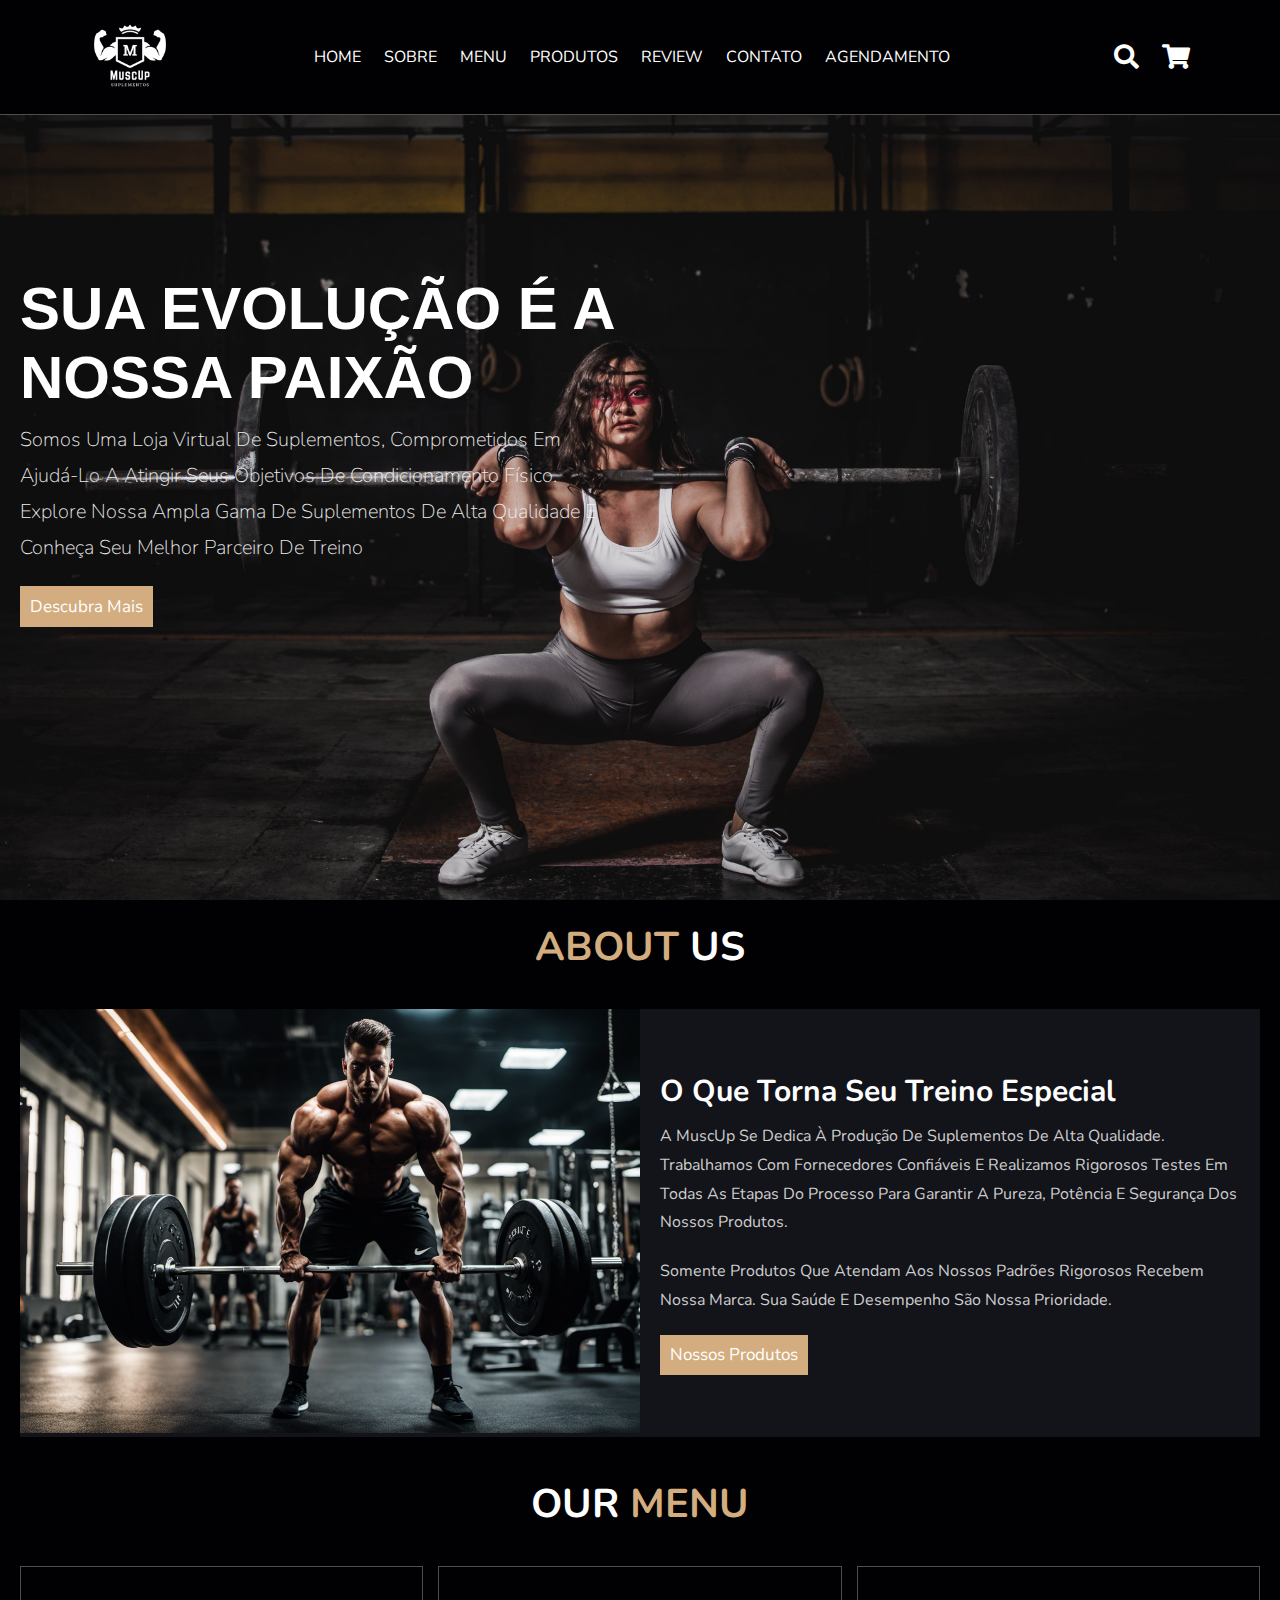
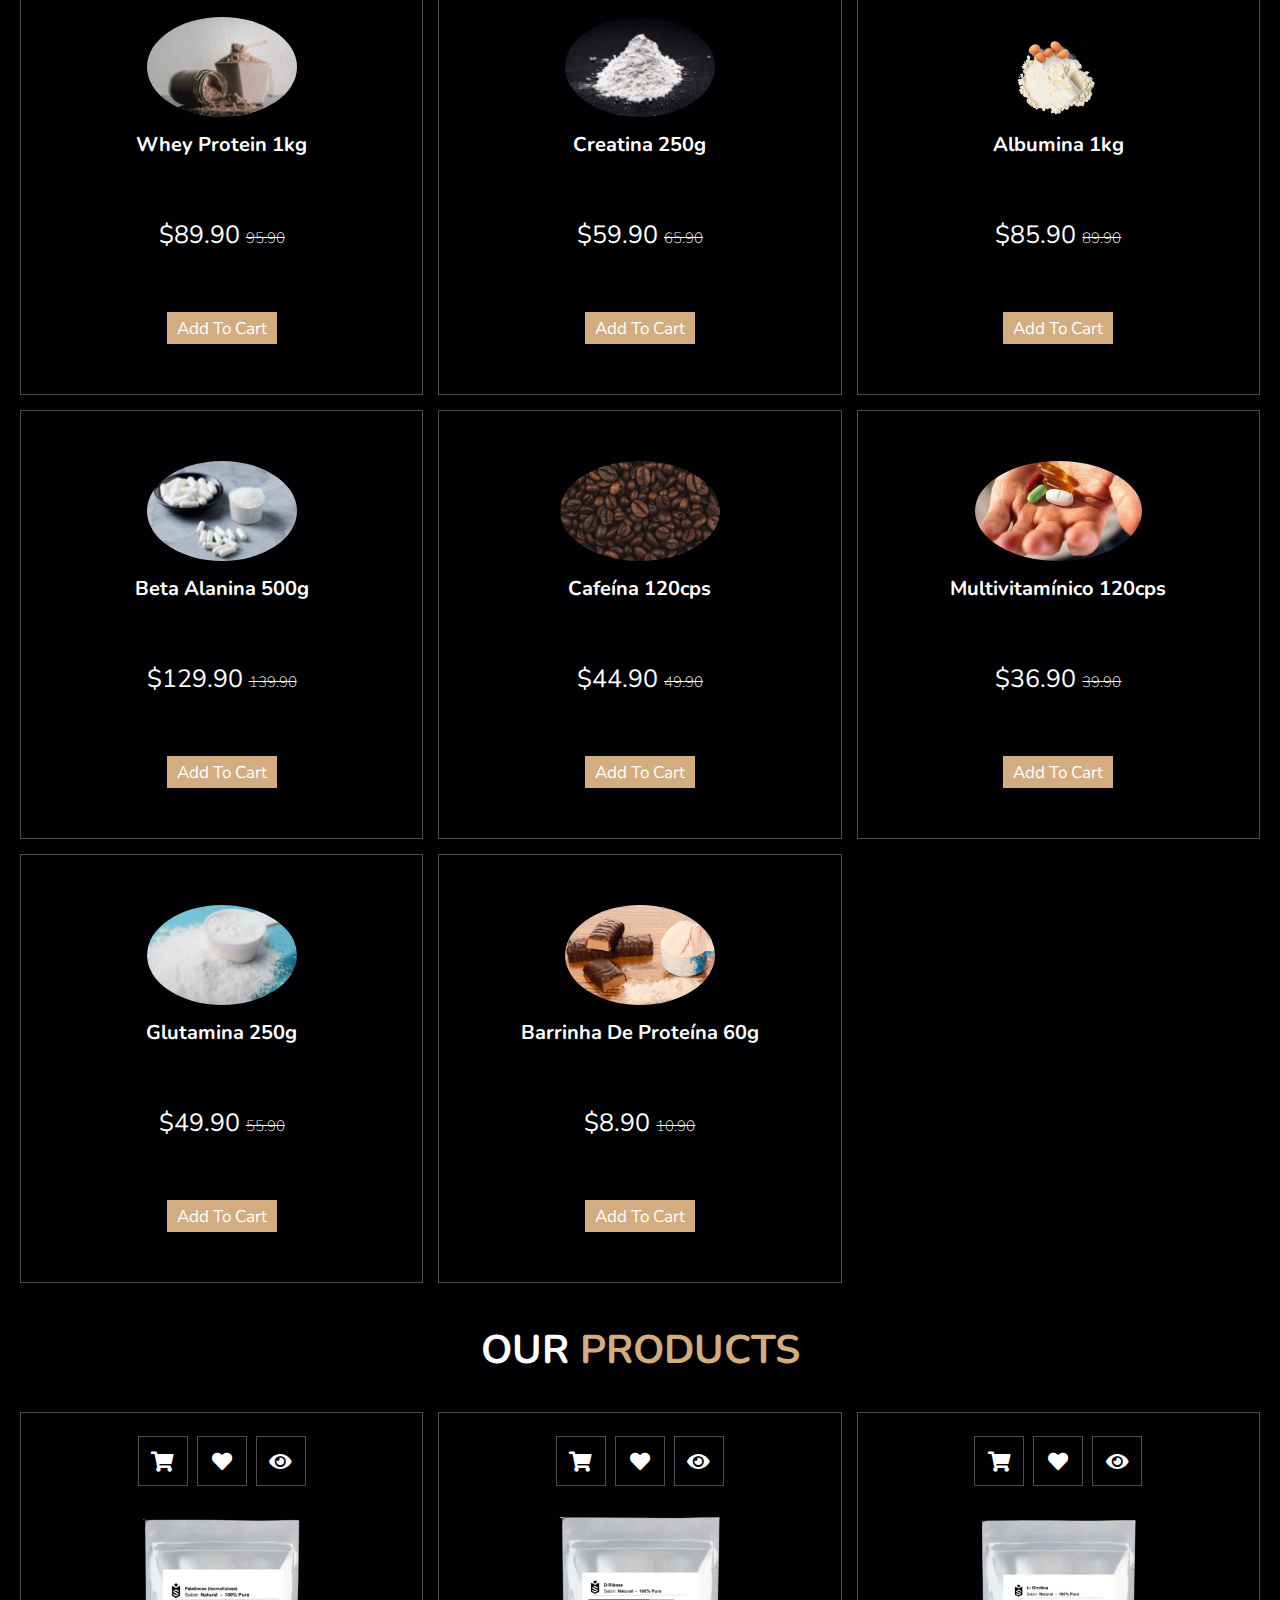
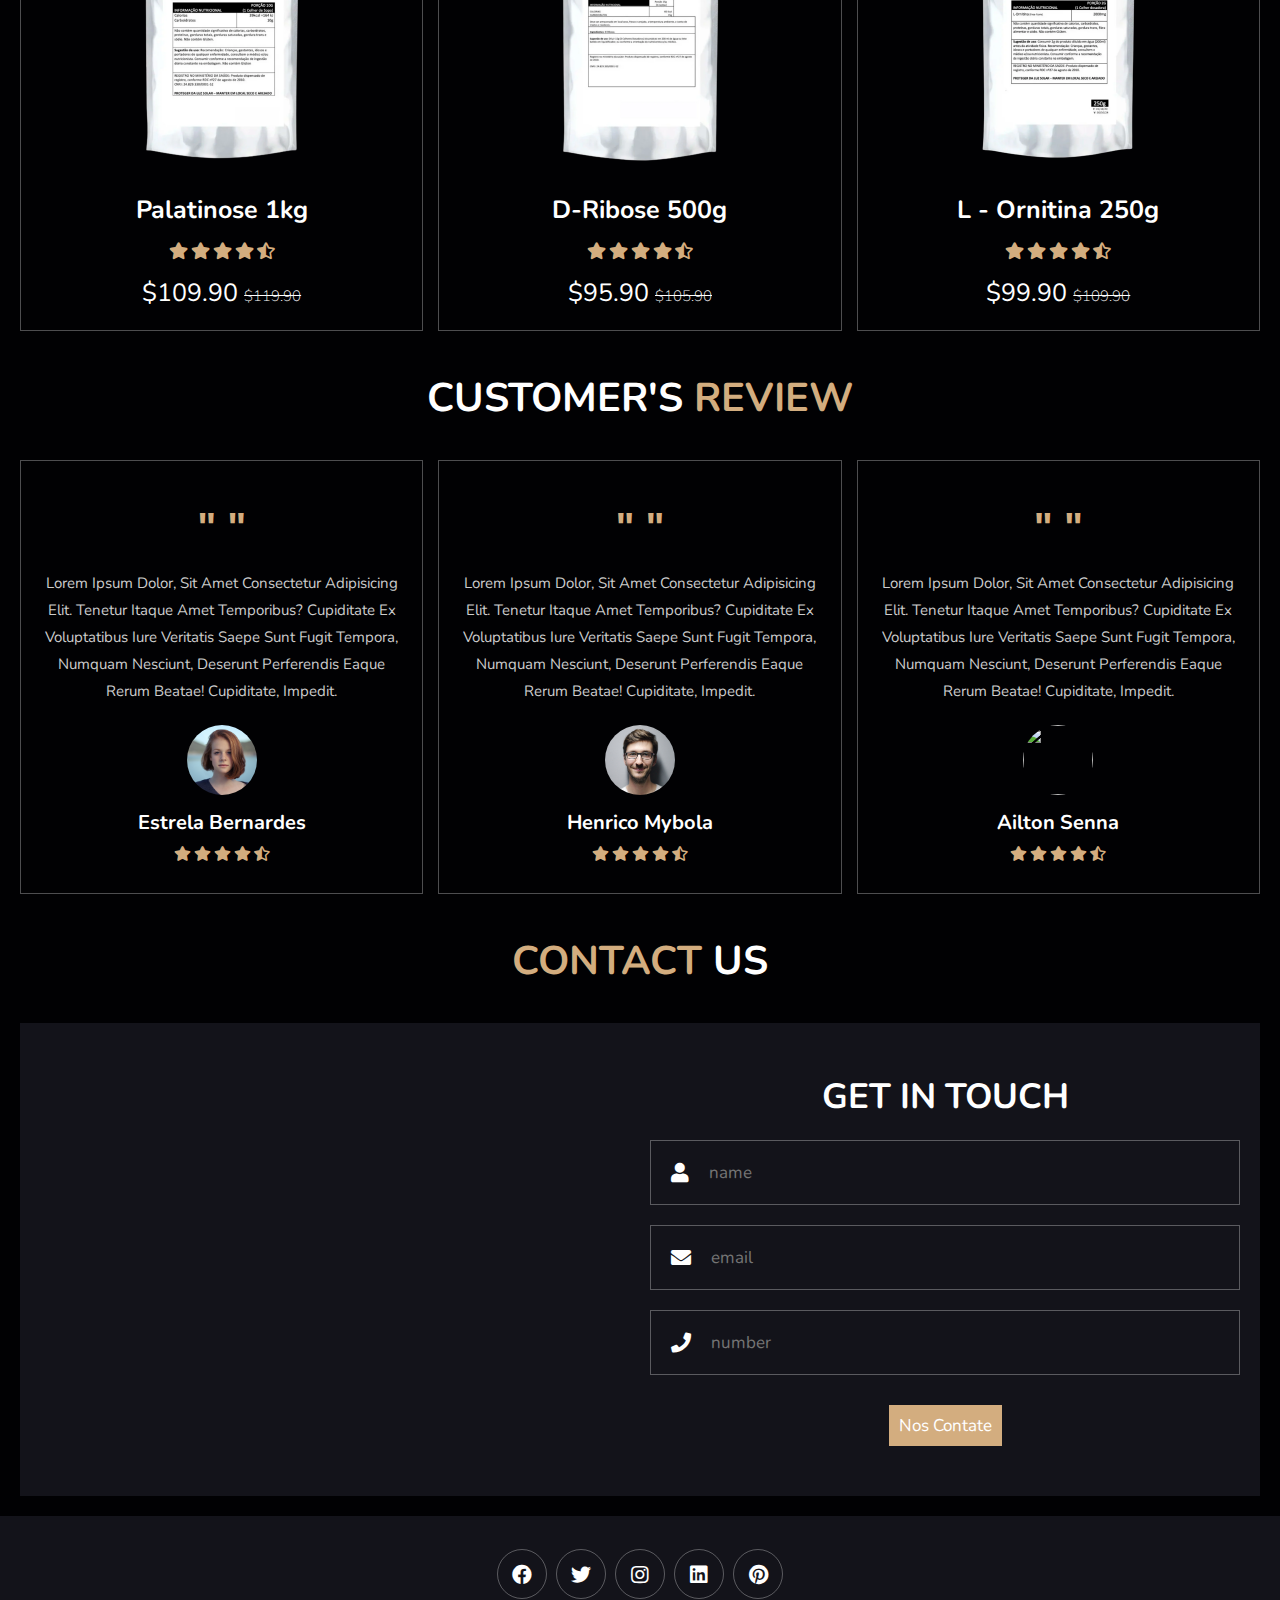
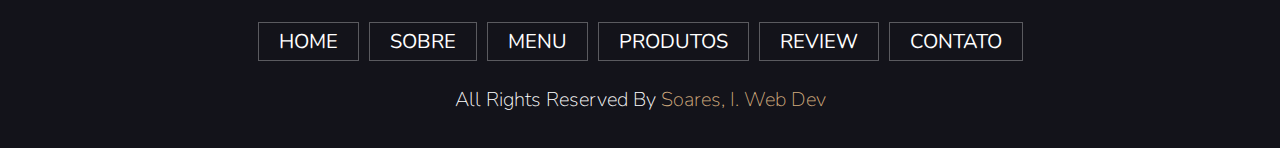
==== RUPERPROJECT/index.html @ 1b742f9e "Add files via upload" ====
<!DOCTYPE html>
<html lang="en">
<head>
    <meta charset="UTF-8">
    <meta name="viewport" content="width=device-width, initial-scale=1.0">
    <link rel="stylesheet" href="style.css">
    <link rel="stylesheet" href="@import url('https://fonts.googleapis.com/css2?family=Nunito&display=swap');">
    <link rel="stylesheet" href="https://cdnjs.cloudflare.com/ajax/libs/font-awesome/5.15.4/css/all.min.css">
    <link rel="shortcut icon" href="img/homenone.png" type="imagens/x-icon">

    <title>RUPER SITE</title>

</head>
<body>
   <header class="header">

    <a href="#" class="logo">
        <img src="img/MuscUp.png" alt="logo">
    </a>


<nav class="navbar">
    <a href="#home">HOME</a>
    <a href="#about">SOBRE</a>
    <a href="#menu">MENU</a>
    <a href="#products">PRODUTOS</a>
    <a href="#review">REVIEW</a>
    <a href="#contact">CONTATO</a>
    <a href="agendamento.html">AGENDAMENTO</a>

</nav>    

<div class="icons">
    <div class="fas fa-search" id="search-btn"></div>
    <div class="fas fa-shopping-cart" id="cart-btn"></div>
    <div class="fas fa-bars" id="menu-btn"></div>
</div>

<div class="search-form">
    <input type="search" id="search-box" placeholder="search here...">
    <label for="search-box" class="fa-buscar"></label>
</div>


<div class="cart-items-container">
    <div class="cart-item">
        <span class="fas fa-times"></span>
        <img src="img/whey.jpg" alt="">
        <div class="content">
            <h3>cart item 01</h3>
            <div class="price">$16.99/-</div>
        </div>
    </div>

    <div class="cart-item">
        <span class="fas fa-times"></span>
        <img src="img/creatina.jpg" alt="">
        <div class="content">
            <h3>cart item 02</h3>
            <div class="price">$16.99/-</div>
        </div>
    </div>

    <div class="cart-item">
        <span class="fas fa-times"></span>
        <img src="img/glutamina.jpg" alt="">
        <div class="content">
            <h3>cart item 03</h3>
            <div class="price">$16.99/-</div>
        </div>
    </div>

    <div class="cart-item">
        <span class="fas fa-times"></span>
        <img src="img/multivitaminico.jpg" alt="">
        <div class="content">
            <h3>cart item 04</h3>
            <div class="price">$16.99/-</div>
        </div>
    </div>

    <a href="#" class="btn">checkout now</a>
</div>
   </header>
    


   <section class="home" id="home">
    <div class="content">
        <h3>sua evolução é a nossa paixão</h3>
        <p>Somos uma loja virtual de suplementos, comprometidos em ajudá-lo a atingir seus objetivos de condicionamento físico. Explore nossa ampla gama de suplementos de alta qualidade e conheça seu melhor parceiro de treino</p>
        <a href="#about" class="btn">Descubra Mais</a>
    </div>
   </section>


   <section class="about" id="about">

    <h1 class="heading"> <span>about  </span>  us</h1>

    <div class="row">
    
    
    <div class="image">
        <img src="img/creatina-mon.jpg" alt="">
    </div>

    <div class="content">
        <h3>o que torna seu treino especial</h3>

        <p>A MuscUp se dedica à produção de suplementos de alta qualidade. Trabalhamos com fornecedores confiáveis e realizamos rigorosos testes em todas as etapas do processo para garantir a pureza, potência e segurança dos nossos produtos. </p>
        
        <p>Somente produtos que atendam aos nossos padrões rigorosos recebem nossa marca. Sua saúde e desempenho são nossa prioridade.</p>
        
        <a href="#products" class="btn">Nossos Produtos</a>

    </div>
    </div>

   </section>

<section class="menu" id="menu">

    <h1 class="heading">our <span> menu</span></h1>

    <div class="box-container">

        <div class="box">
            <img src="img/whey.jpg" alt="">
            <h3>whey protein 1kg</h3>
            <div class="price">$89.90 <span>95.90</span></div>
            <a href="#" class="btn"> add to cart</a>
        </div>

        <div class="box">
            <img src="img/creatina.jpg" alt="">
            <h3>creatina 250g</h3>
            <div class="price">$59.90 <span>65.90</span></div>
            <a href="#" class="btn"> add to cart</a>
        </div>

        <div class="box">
            <img src="img/albumina.png" alt="">
            <h3>albumina 1kg</h3>
            <div class="price">$85.90 <span>89.90</span></div>
            <a href="#" class="btn"> add to cart</a>
        </div>

        <div class="box">
            <img src="img/beta-alanine.jpg" alt="">
            <h3>beta alanina 500g</h3>
            <div class="price">$129.90 <span>139.90</span></div>
            <a href="#" class="btn"> add to cart</a>
        </div>

        <div class="box">
            <img src="img/cafeina.jpg" alt="">
            <h3>cafeína 120cps</h3>
            <div class="price">$44.90 <span>49.90</span></div>
            <a href="#" class="btn"> add to cart</a>
        </div>

        <div class="box">
            <img src="img/multivitaminico.jpg" alt="">
            <h3>multivitamínico 120cps</h3>
            <div class="price">$36.90 <span>39.90</span></div>
            <a href="#" class="btn"> add to cart</a>
        </div>

        <div class="box">
            <img src="img/glutamina.jpg" alt="">
            <h3>glutamina 250g</h3>
            <div class="price">$49.90 <span>55.90</span></div>
            <a href="#" class="btn"> add to cart</a>
        </div>

        <div class="box">
            <img src="img/barrinha.jpg" alt="">
            <h3>barrinha de proteína 60g</h3>
            <div class="price">$8.90 <span>10.90</span></div>
            <a href="#" class="btn"> add to cart</a>
        </div>
    </div>

</section>

<section class="products" id="products">

    <h1 class="heading"> our <span> products </span></h1>

    <div class="box-container">

            <div class="box">
                <div class="icons">
                    <a href="#" class="fas fa-shopping-cart"></a>
                    <a href="#" class="fas fa-heart"></a>
                    <a href="#" class="fas fa-eye"></a>
                </div>
                <div class="image">
                    <img src="img/isomal.png" alt="">
                </div>
            
                <div class="content">
                    <h3>Palatinose 1kg</h3>
                    <div class="stars">
                        <i class="fas fa-star"></i>
                        <i class="fas fa-star"></i>
                        <i class="fas fa-star"></i>
                        <i class="fas fa-star"></i>
                        <i class="fas fa-star-half-alt"></i>
                    </div>
                    <div class="price">$109.90 <span>$119.90</span></div>
                </div>
            </div>


            <div class="box">
                <div class="icons">
                    <a href="#" class="fas fa-shopping-cart"></a>
                    <a href="#" class="fas fa-heart"></a>
                    <a href="#" class="fas fa-eye"></a>
                </div>
                <div class="image">
                    <img src="img/ribose.png" alt="">
                </div>
            
                <div class="content">
                    <h3>D-Ribose 500g</h3>
                    <div class="stars">
                        <i class="fas fa-star"></i>
                        <i class="fas fa-star"></i>
                        <i class="fas fa-star"></i>
                        <i class="fas fa-star"></i>
                        <i class="fas fa-star-half-alt"></i>
                    </div>
                    <div class="price">$95.90 <span>$105.90</span></div>
                </div>
            </div>


            <div class="box">
                <div class="icons">
                    <a href="#" class="fas fa-shopping-cart"></a>
                    <a href="#" class="fas fa-heart"></a>
                    <a href="#" class="fas fa-eye"></a>
                </div>
                <div class="image">
                    <img src="img/lortina.png" alt="">
                </div>
            
                <div class="content">
                    <h3>L - Ornitina 250g</h3>
                    <div class="stars">
                        <i class="fas fa-star"></i>
                        <i class="fas fa-star"></i>
                        <i class="fas fa-star"></i>
                        <i class="fas fa-star"></i>
                        <i class="fas fa-star-half-alt"></i>
                    </div>
                    <div class="price">$99.90 <span>$109.90</span></div>
                </div>
            </div>
    </div>

</section>

<section class="review" id="review">

    <h1 class="heading"> customer's <span>review</span></h1>

    <div class="box-container">

        <div class="box">
            <img src="img/demost.png" alt="" class="quote">
            <h1>"  "</h1>
            <p>Lorem ipsum dolor, sit amet consectetur adipisicing elit. Tenetur itaque amet temporibus? Cupiditate ex voluptatibus iure veritatis saepe sunt fugit tempora, numquam nesciunt, deserunt perferendis eaque rerum beatae! Cupiditate, impedit.</p>
        <img src="img/profile2.jpg" class="user" alt="">

        <h3>Estrela Bernardes</h3>
                    <div class="stars">
                        <i class="fas fa-star"></i>
                        <i class="fas fa-star"></i>
                        <i class="fas fa-star"></i>
                        <i class="fas fa-star"></i>
                        <i class="fas fa-star-half-alt"></i>
                    </div>

        </div>
    
        <div class="box">
            <img src="img/demonst.pn" alt="" class="quote">
            <h1>"  "</h1>
            <p>Lorem ipsum dolor, sit amet consectetur adipisicing elit. Tenetur itaque amet temporibus? Cupiditate ex voluptatibus iure veritatis saepe sunt fugit tempora, numquam nesciunt, deserunt perferendis eaque rerum beatae! Cupiditate, impedit.</p>
        <img src="img/profile1.jpg" class="user" alt="">

        <h3>Henrico Mybola</h3>
                    <div class="stars">
                        <i class="fas fa-star"></i>
                        <i class="fas fa-star"></i>
                        <i class="fas fa-star"></i>
                        <i class="fas fa-star"></i>
                        <i class="fas fa-star-half-alt"></i>
                    </div>

        </div>


        <div class="box">
            <img src="img/demont.png" alt="" class="quote">
            <h1>"  "</h1>
            <p>Lorem ipsum dolor, sit amet consectetur adipisicing elit. Tenetur itaque amet temporibus? Cupiditate ex voluptatibus iure veritatis saepe sunt fugit tempora, numquam nesciunt, deserunt perferendis eaque rerum beatae! Cupiditate, impedit.</p>
        <img src="img/profile3.jpg" class="user" alt="">

        <h3>Ailton Senna</h3>
                    <div class="stars">
                        <i class="fas fa-star"></i>
                        <i class="fas fa-star"></i>
                        <i class="fas fa-star"></i>
                        <i class="fas fa-star"></i>
                        <i class="fas fa-star-half-alt"></i>
                    </div>

        </div>
    
    </div>
</section>


<section class="contact" id="contact">

    <h1 class="heading"><span>contact</span> us </h1>
    <div class="row">

        <iframe src="https://www.google.com/maps/embed?pb=!1m18!1m12!1m3!1d3653.895398956996!2d-46.610705100000004!3d-23.679698399999996!2m3!1f0!2f0!3f0!3m2!1i1024!2i768!4f13.1!3m3!1m2!1s0x94ce44937536ceeb%3A0xfa10a6739d679365!2sSenai%20Diadema%20-%20Manuel%20Garcia%20Filho!5e0!3m2!1spt-PT!2sbr!4v1697668953403!5m2!1spt-PT!2sbr" width="600" height="450" style="border:0;" allowfullscreen="" loading="lazy"> </iframe>
    
            <form action="mailto:isaacsoarez.254@gmail.com" method="POST" enctype="text/plain">
                
                <h3>get in touch</h3>

                <div class="inputBox">
                    <span class="fas fa-user"></span>

                    <input type="text" placeholder="name">
                </div>
                
                <div class="inputBox">
                    <span class="fas fa-envelope"></span>

                    <input type="email" placeholder="email">
                </div>
                
                <div class="inputBox">
                    <span class="fas fa-phone"></span>

                    <input type="number" placeholder="number">
                </div>
            
                <input type="submit" value="Nos Contate" class="btn">
            
            
            </form>
    
    </div>
</section>


<section class="footer">


<div class="share">

<a href="#" class="fab fa-facebook"></a>
<a href="#" class="fab fa-twitter"></a>
<a href="#" class="fab fa-instagram"></a>
<a href="#" class="fab fa-linkedin"></a>
<a href="#" class="fab fa-pinterest"></a>
</div>

<div class="links">
    <a href="#">HOME</a>
    <a href="#">SOBRE</a>
    <a href="#">MENU</a>
    <a href="#">PRODUTOS</a>
    <a href="#">REVIEW</a>
    <a href="#">CONTATO</a>
</div>

<div class="credit">all rights reserved by <span>Soares, I. Web Dev</span></div>

</section>






<script src="script.js"></script>
</body>
</html>
---- RUPERPROJECT/style.css ----
@import url('https://fonts.googleapis.com/css2?family=Nunito&display=swap');

:root{
    --main-color: #d3ad7f;
    --black: #13131a;
    --bg:#010103;
    --border:.1rem solid rgba(255, 255, 255, .3)
}

*{
    font-family: 'Nunito', sans-serif;
    margin: 0;
    padding: 0;
    box-sizing: border-box;
    outline: none; border: none;
    text-decoration: none;
    text-transform: capitalize;
    transition: .2s linear;
}

html{
    font-size: 62.5%;
    overflow-x: hidden;
    scroll-padding-top: 9rem;
    scroll-behavior: smooth;
}

html::-webkit-scrollbar{
    width: .8rem;
}

html::-webkit-scrollbar-track{
background: transparent;
}

html::-webkit-scrollbar-thumb{
background: #fff;
border-radius: 5rem;
}

body{
    background: var(--bg);
}

section{
    padding: 2rem;
}

.heading{
    text-align: center;
    color: #fff;
    text-transform: uppercase;
    padding-bottom: 3.5rem;
    font-size: 4rem;
}

.heading span{
    color: var(--main-color);
    text-transform: uppercase;
}

.btn{
    margin-top: 1rem;
    display: inline-block;
    padding: 1.5% 1rem;
    font-size: 1.7rem;
    color: #fff;
    background: var(--main-color);
    cursor: pointer;
}

.btn:hover{letter-spacing: .1rem;
background-color: #d3ad7f96;
}



.header{
    background: var(--bg);
    display: flex;
    align-items: center;
    justify-content: space-between;
    padding: 1.5rem 7%;
    border-bottom: var(--border);
    position: fixed;
    top: 0; left: 0; right: 0;
    z-index: 1000;
}

.header .logo img{
    height: 8rem;
}

.header .navbar a{
    margin: 0 1rem;
    font-size: 1.6rem;
    color: #fff;
}

.header .navbar a:hover{
    color: var(--main-color);
    border-bottom: .1rem solid var(--main-color);
    padding-bottom: .5rem;
}

.header .icons div{
    color: #fff;
    cursor: pointer;
    font-size: 2.5rem;
    margin-left: 2rem;
}

.header .icons div:hover{
    color: var(--main-color);
}

#menu-btn{
   display: none; 
}

.header .search-form{
    position: absolute;
    top: 115%; right: 7%;
    background: #fff;
    width: 50rem;
    height: 5rem;
    display: flex;
    align-items: center;
    transform: scaleY(0);
    transform-origin: top;
}

.header .search-form.active{
    transform: scaleY(0);

}

.header .search-form input{
    height: 100%;
    width: 100%;
    font-size: 1.6rem;
    color: var(--black);
    padding: 1rem;
    text-transform: none;
}

.header .search-form label{
color: var(--black);
cursor: pointer;
font-size: 2.2rem;
margin-right: 1.5rem;
}

.header .search-form label:hover{
    color: var(--main-color);
}


.header .cart-items-container{
    position: absolute;
    top: 100%; right:-100% ;
    height: calc(100vh - 9.5rem);
    width: 35rem;
    background: #fff;
    padding: 0 1.5rem;
}

.header .cart-items-container.active{
    right: 0;
}


.header .cart-items-container .cart-item{
    position: relative;
    margin: 2rem 0;
    display: flex;
    align-items: center;
    gap: 1.5rem;

}

.header .cart-items-container .cart-item .fa-times{
    position: absolute;
    top: 1rem; right: 1rem; 
    font-size: 2rem;
    cursor: pointer;
    color: var(--black);
}

.header .cart-items-container .cart-item .fa-times:hover{
color: var(--main-color);
}

.header .cart-items-container .cart-item img{
    height: 7rem;
    border-radius: 50%;
}

.header .cart-items-container .cart-item .content h3{
    font-size: 2rem;
    color: var(--black);
    padding-bottom: .5rem;

}

.header .cart-items-container .cart-item .content .price{
    font-size: 1.5rem;
    color: var(--main-color);
}

.header .cart-items-container .btn{
    width: 100%;
    text-align: center;
}

.home{
    min-height: 100vh;
    display: flex;
    align-items: center;
    background: url(img/homeimg.jpg);
    background-size: cover;
    background-position: center;

}

.home .content{
    max-width: 60rem;
}

.home .content h3{
    font-size: 6rem;
    text-transform: uppercase;
    color: #fff;
    font-family: sans-serif;
}

.home .content p{
    font-size: 2rem;
    font-weight: lighter;
    line-height: 1.8;
    padding: 1rem 0;
    color: #eee;
}

.about .row{
    display: flex;
    align-items: center;
    background: var(--black);
    flex-wrap: wrap;
}

.about .row .image{
flex: 1 1 45rem;
}

.about .row .image img{
    width: 100%;
}

.about .row .content{
    flex: 1 1 45rem;
    padding: 2rem;
}


.about .row .content h3{
  font-size: 3rem;  
  color: #fff;
}

.about .row .content p{
    font-size: 1.6rem;
    color: #ccc;
    padding: 1rem 0;
    line-height: 1.8;
}

.menu .box-container{
    display: grid;
    grid-template-columns: repeat(auto-fit, minmax(30rem, 1fr));
    gap: 1.5rem;
}

.menu .box-container .box{
    padding: 5rem;
    text-align: center;
    border: var(--border);
}

.menu .box-container .box img{
    height: 10rem;
    border-radius: 100%;
}

.menu .box-container .box h3{
    color: #fff;
    font-size: 2rem;
    padding: 1rem 0;
}

.menu .box-container .box .price{
    color: #fff;
    font-size:2.5rem;
    padding: 5rem 0;
}

.menu .box-container .box .price span{
    font-size: 1.5rem;
    text-decoration: line-through;
    font-weight: lighter;
}

.menu .box-container .box:hover{
    background: #fff;
}

.menu .box-container .box:hover > *{
    color: var(--black);
}

.products .box-container{
    display: grid;
    grid-template-columns: repeat(auto-fit, minmax(30rem, 1fr));
    gap: 1.5rem;
}

.products .box-container .box{
    text-align: center;
    border: var(--border);
    padding: 2rem;
}

.products .box-container .box .icons a{
    height: 5rem;
    width: 5rem;
    line-height: 5rem;
    font-size: 2rem;
    border: var(--border);
    color: #fff;
    margin: .3rem;   
}

.products .box-container .box .icons a:hover{
    background: var(--main-color);

}

.products .box-container .box .image{
    padding: 2.5rem 0;
}

.products .box-container .box .image img{
height: 25rem;
}

.products .box-container .box .content h3{
    color: #fff;
    font-size: 2.5rem;

}

.products .box-container .box .content .stars{
    padding: 1.5rem;
}

.products .box-container .box .content .stars i{
    font-size: 1.7rem;
    color: var(--main-color);
}

.products .box-container .box .content .price{
    color:#fff;
    font-size: 2.5rem;

}

.products .box-container .box .content .price span{
    text-decoration: line-through;
    font-size: 1.5rem;
    font-weight: lighter;
}

.review .box-container{
    display: grid;
    grid-template-columns: repeat(auto-fit, minmax(30rem, 1fr));
    gap: 1.5rem;
}

.review .box-container .box{
    border: var(--border);
    text-align: center;
    padding: 3rem 2rem;
}

.review .box-container .box p{
    font-size: 1.5rem;
    line-height: 1.8;
    color: #ccc;
    padding: 2rem 0;
}


.review .box-container .box .user{
    height: 7rem;
    width: 7rem;
    border-radius: 50%;
    object-fit: cover;
}

.review .box-container .box h3{
    padding: 1rem 0;
    font-size: 2rem;
    color: #fff;
}

.review .box-container .box h1{
    color: var(--main-color);
    font-size: 4rem;
    font-family: 'Franklin Gothic Medium', 'Arial Narrow', Arial, sans-serif;
    letter-spacing: 0rem;
}


.review .box-container .box .stars i{
    font-size: 1.5rem;
    color: var(--main-color);
}

.review .box-container .box .quote image
{height: 5rem;
}

b{color: var(--main-color);}

.contact .row{
   display: flex;
   background: var(--black);
   flex-wrap: wrap;
   gap: 1rem; 
}

.contact .row .map{
    flex: 1 1 45rem;
    width: 100%;
    object-fit: cover;
}

.contact .row form{
    flex: 1 1 45rem;
    padding: 5rem 2rem;
    text-align: center;
}

.contact .row form h3{
    text-transform: uppercase;
    font-size: 3.5rem;
    color: #fff;
}

.contact .row form .inputBox{
    display: flex;
    align-items: center;
    margin-top: 2rem;
    margin-bottom: 2rem;
    background: var(--black);
    border: var(--border);
}

.contact .row form .inputBox span{
    color: #fff;
    font-size: 2rem;
    padding-left: 2rem;
}

.contact .row form .inputBox input{
    width: 100%;
    padding: 2rem;
    font-size: 1.7rem;
    color: #fff;
    text-transform: none;
    background: none;
}

.footer{
background: var(--black);
text-align: center;
}

.footer .share{
padding: 1rem 0;
}

.footer .share a{
    height: 5rem;
    width: 5rem;
    line-height: 5rem;
    font-size: 2rem;
    color: #fff;
    border: var(--border);
    margin: .3rem;
    border-radius: 50%;
}

.footer .share a:hover{
   background-color: var(--main-color); 
}


.footer .links{
    display: flex;
    justify-content: center;
    flex-wrap: wrap;
    padding: 1rem 0;
    gap: 1rem;
}

.footer .links a{
    padding: .5rem 2rem;
    color: #fff;
    border: var(--border);
    font-size: 2rem;
}

.footer .links a:hover{
background: var(--main-color);}


.footer .credit{
    font-size: 2rem;
    color: #fff;
    font-weight: lighter;
    padding: 1.5rem;
}

.footer .credit span{
    color: var(--main-color);
}
































@media(max-widht:991px){

html{
    font-size: 55%;
}

.header{padding: 1.5rem 2rem;
}

}

@media(max-widht:991px){

    #menu-btn{
        display: inline-block;
    }
    .header .navbar{
        position: absolute;
        top: 100%; right: -100%;
        background: #fff;
        width: 30rem;
        height: calc(100vh - 9.5rem);
    }
    .header .navbar a{
        color: var(--black);
        display: block;
        margin: 1.5rem;
        padding: .5rem;
        font-size: 2rem;
    }

}

@media(max-widht:768px){

 #menu-btn{
    display: inline-block;
 }   

 .header .navbar{
    position: absolute;
    top: 100%; right: 0;
    background: #fff;
    width: 30rem;
    height: calc(100vh - 9.5rem);
 }

.header .navbar.active{
right: 0;
}

 .header .navbar a{
    color: var(--black);
    display: block;
    margin: 1.5rem;
    padding: .5rem;
    font-size: 2rem;
 }

.header .search-form{
    width: 90%;
    right: 2rem;
}

.home{
    background-position: left;
    justify-content: center;
    text-align: center;
}

.home .content h3{
    font-size: 4.5rem;
}

.home .content p{
    font-size: 1.5rem;
}
}

@media(max-widht:450px){

    html{
        font-size: 50%;
    }
    
    
}

.agenda{
    min-height: 100vh;
    display: flex;
    align-items: center;
    background: url(img/agenda-background.jpg);
    background-size: cover;
    background-position: top;

}

.agenda .content{
    max-width: 60rem;
}

.agenda .content h3{
    font-size: 6rem;
    text-transform: uppercase;
    color: #fff;
    font-family: sans-serif;
}

.agenda .content p{
    font-size: 2rem;
    font-weight: lighter;
    line-height: 1.8;
    padding: 1rem 0;
    color: #eee;
}
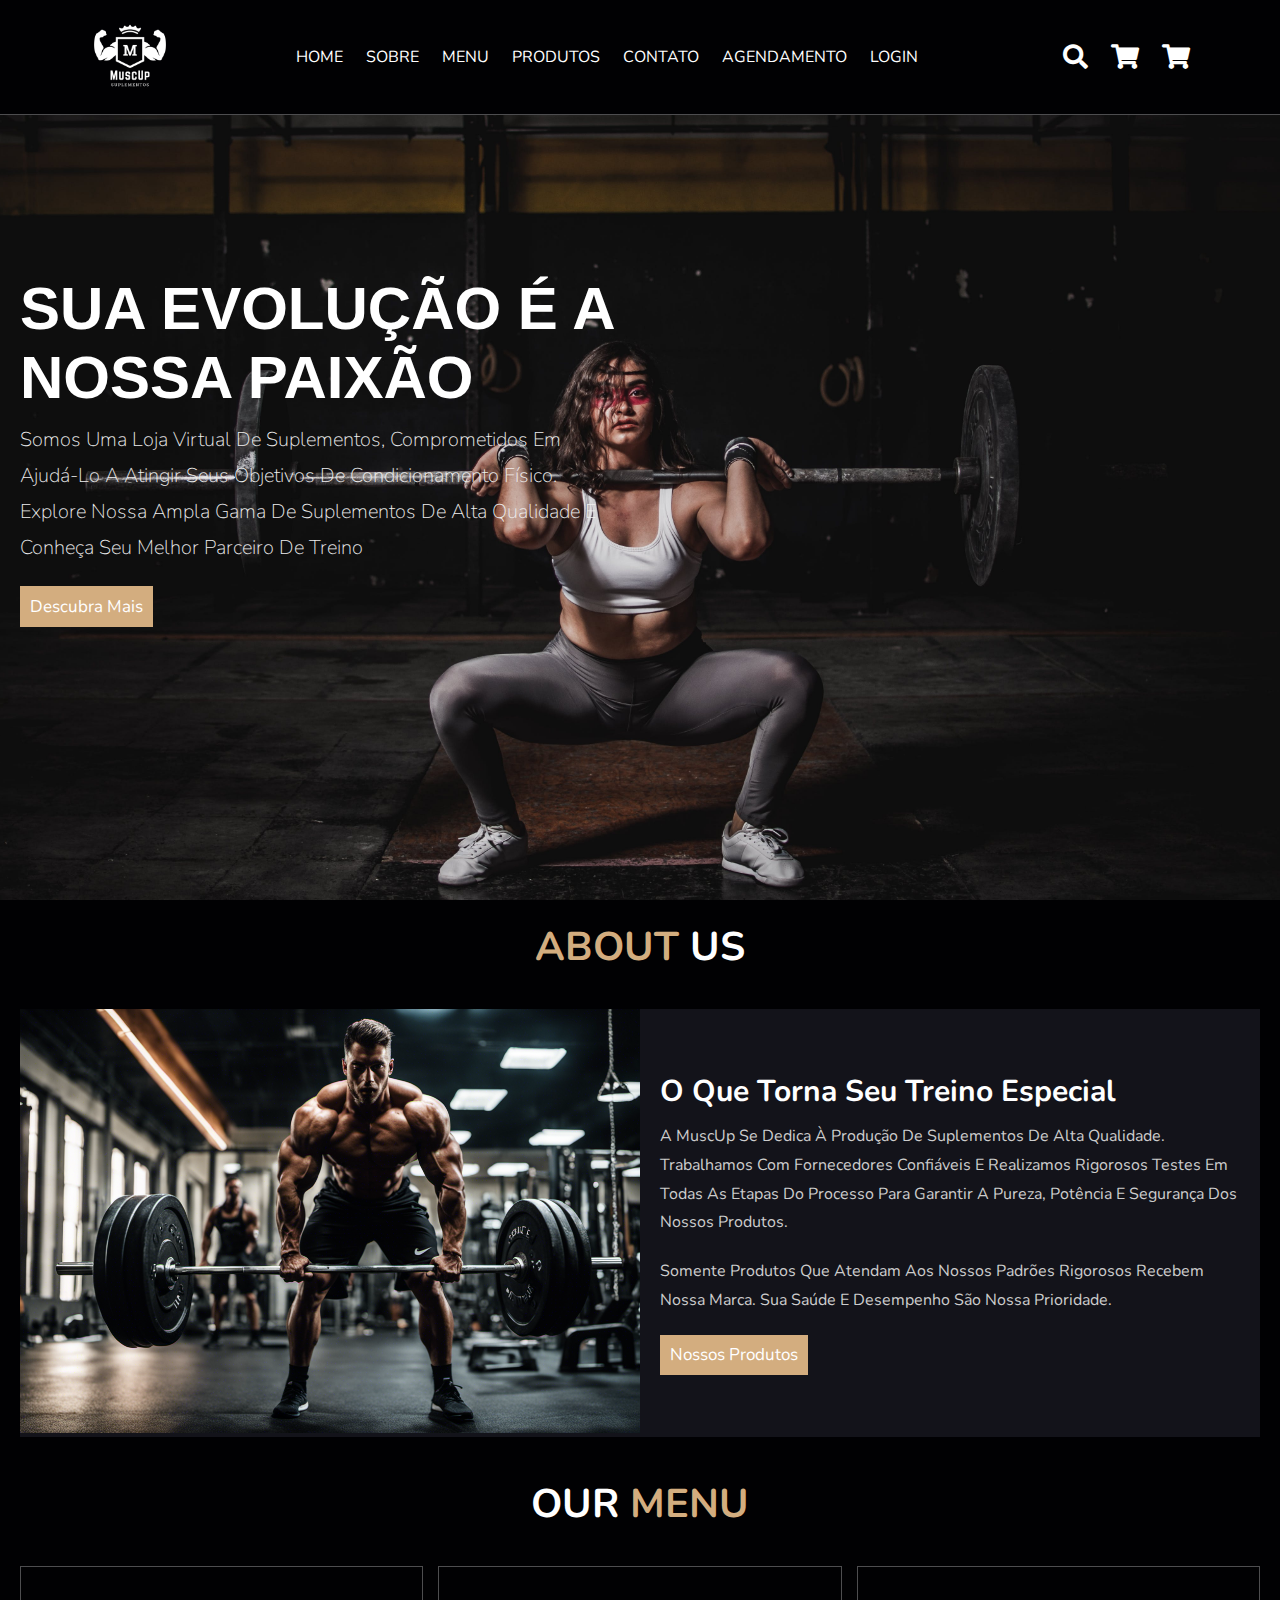
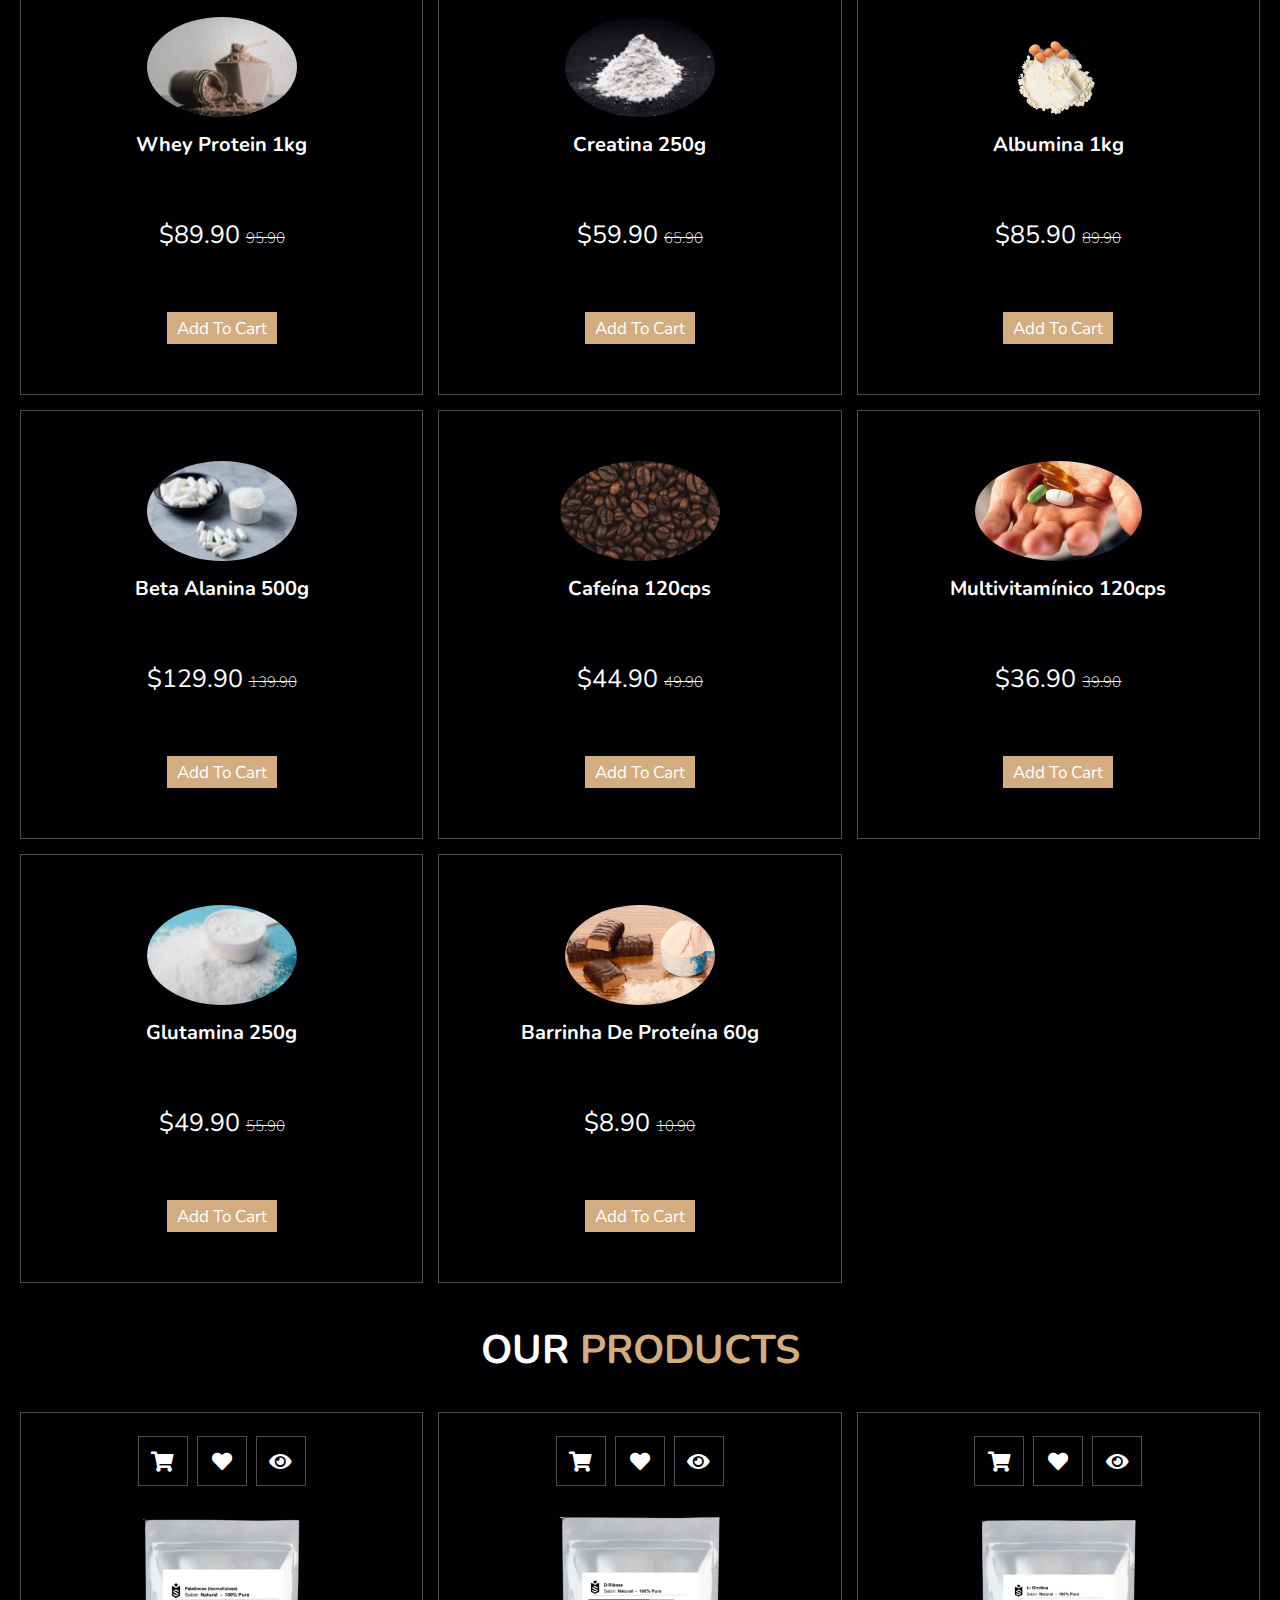
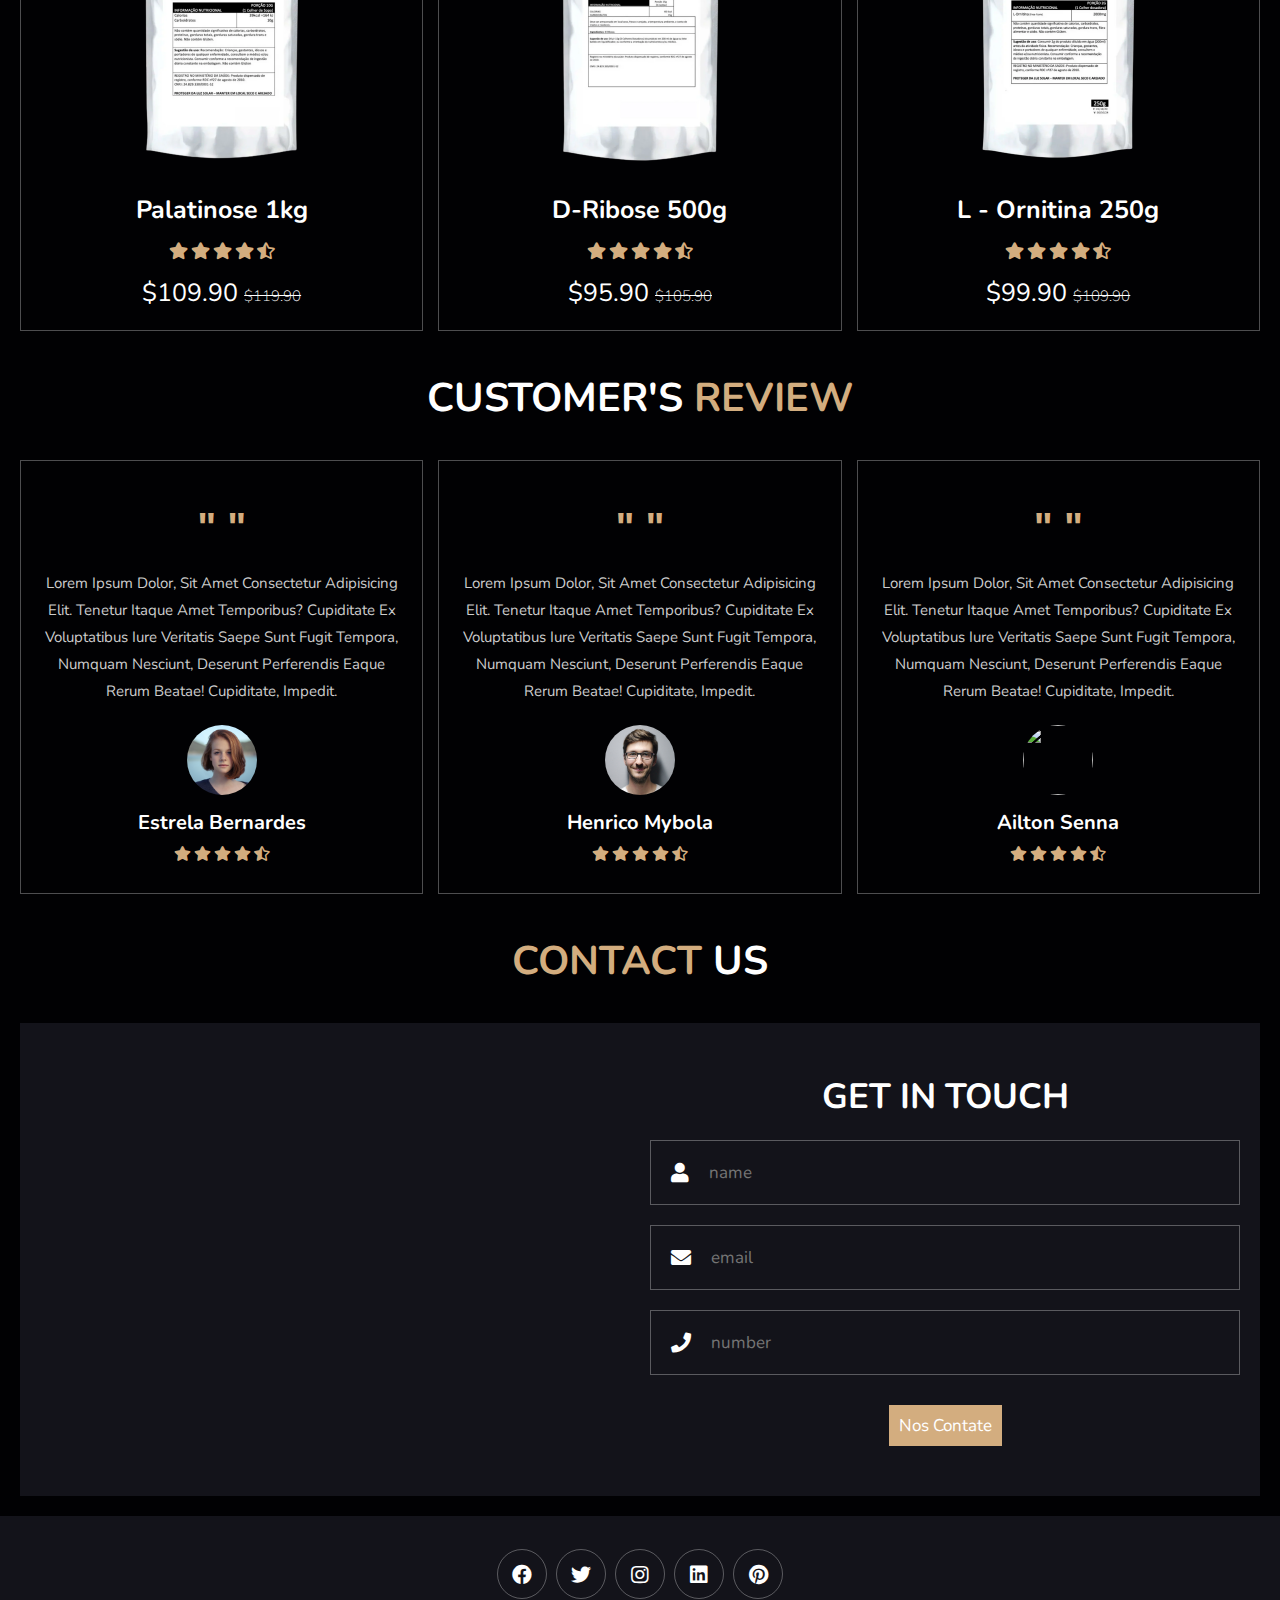
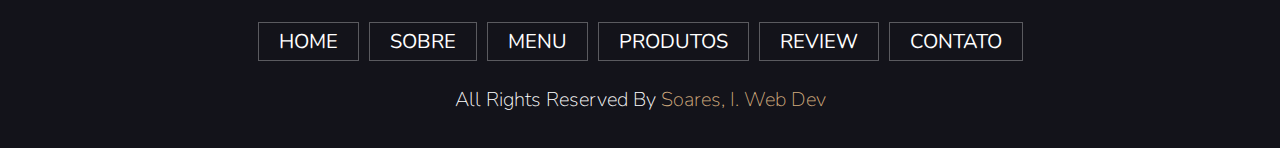
==== commit 37a89a2f: "Add files via upload" ====
--- a/RUPERPROJECT/index.html
+++ b/RUPERPROJECT/index.html
@@ -24,9 +24,9 @@
     <a href="#about">SOBRE</a>
     <a href="#menu">MENU</a>
     <a href="#products">PRODUTOS</a>
-    <a href="#review">REVIEW</a>
     <a href="#contact">CONTATO</a>
     <a href="agendamento.html">AGENDAMENTO</a>
+    <a href="login/Autenticação/index.html">LOGIN</a>
 
 </nav>    
 
@@ -34,6 +34,7 @@
     <div class="fas fa-search" id="search-btn"></div>
     <div class="fas fa-shopping-cart" id="cart-btn"></div>
     <div class="fas fa-bars" id="menu-btn"></div>
+    <div class="fas fa-shopping-cart" id="cart-btn"></div>
 </div>
 
 <div class="search-form">
